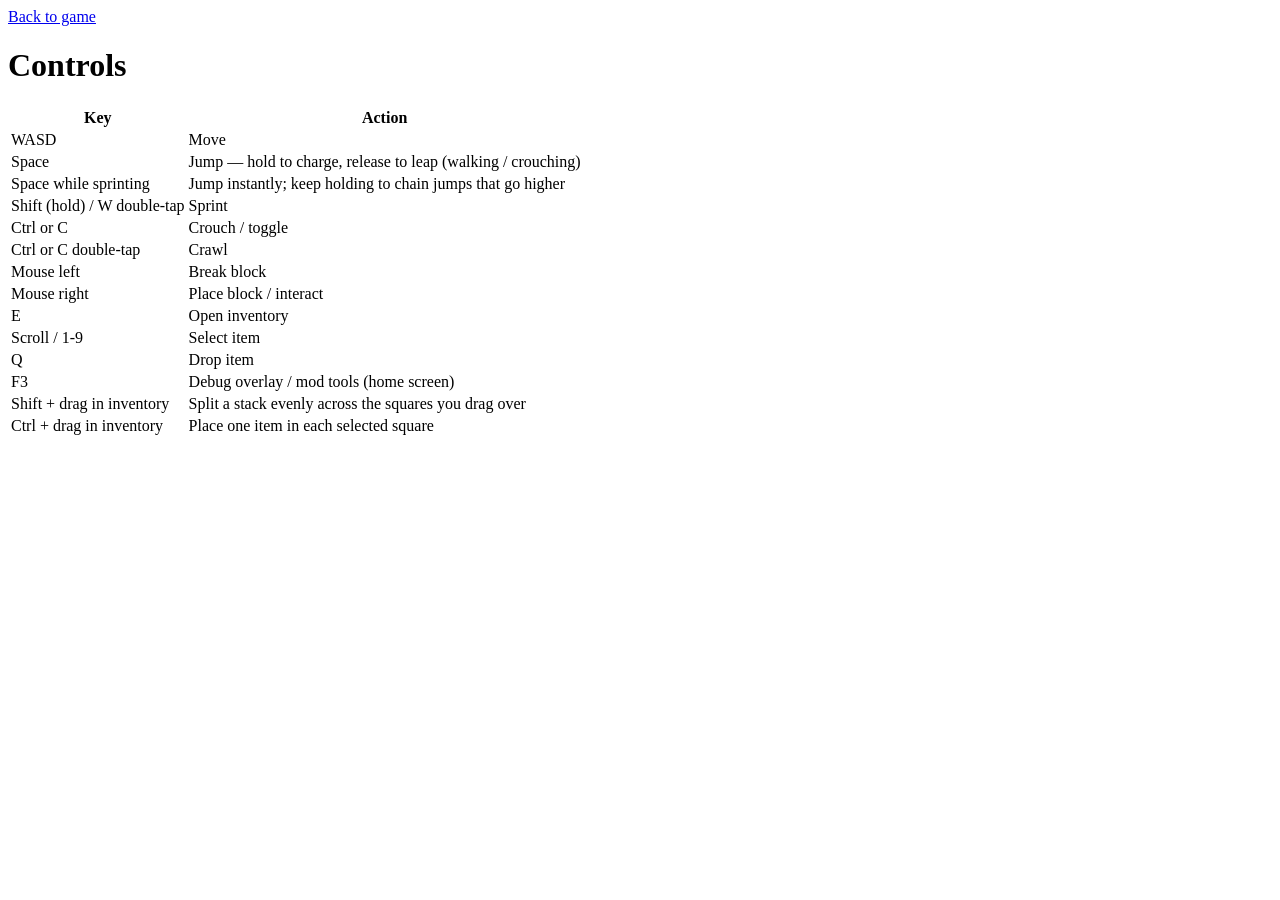
==== controls.html @ 39854875 "Add files via upload" ====
<!DOCTYPE html>
<html lang="en">
<head>
  <meta charset="UTF-8" />
  <meta name="viewport" content="width=device-width, initial-scale=1.0" />
  <title>Controls</title>
  <link rel="stylesheet" href="css/style.css" />
</head>
<body>
  <header id="mod-header">
    <a href="index.html">Back to game</a>
    <h1>Controls</h1>
  </header>

  <div id="controls">
    <table id="controls-table">
      <thead>
        <tr><th>Key</th><th>Action</th></tr>
      </thead>
      <tbody>
        <tr><td>WASD</td><td>Move</td></tr>
        <tr><td>Space</td><td>Jump &mdash; hold to charge, release to leap (walking / crouching)</td></tr>
        <tr><td>Space while sprinting</td><td>Jump instantly; keep holding to chain jumps that go higher</td></tr>
        <tr><td>Shift (hold) / W double-tap</td><td>Sprint</td></tr>
        <tr><td>Ctrl or C</td><td>Crouch / toggle</td></tr>
        <tr><td>Ctrl or C double-tap</td><td>Crawl</td></tr>
        <tr><td>Mouse left</td><td>Break block</td></tr>
        <tr><td>Mouse right</td><td>Place block / interact</td></tr>
        <tr><td>E</td><td>Open inventory</td></tr>
        <tr><td>Scroll / 1-9</td><td>Select item</td></tr>
        <tr><td>Q</td><td>Drop item</td></tr>
        <tr><td>F3</td><td>Debug overlay / mod tools (home screen)</td></tr>
        <tr><td>Shift + drag in inventory</td><td>Split a stack evenly across the squares you drag over</td></tr>
        <tr><td>Ctrl + drag in inventory</td><td>Place one item in each selected square</td></tr>
      </tbody>
    </table>
  </div>
</body>
</html>
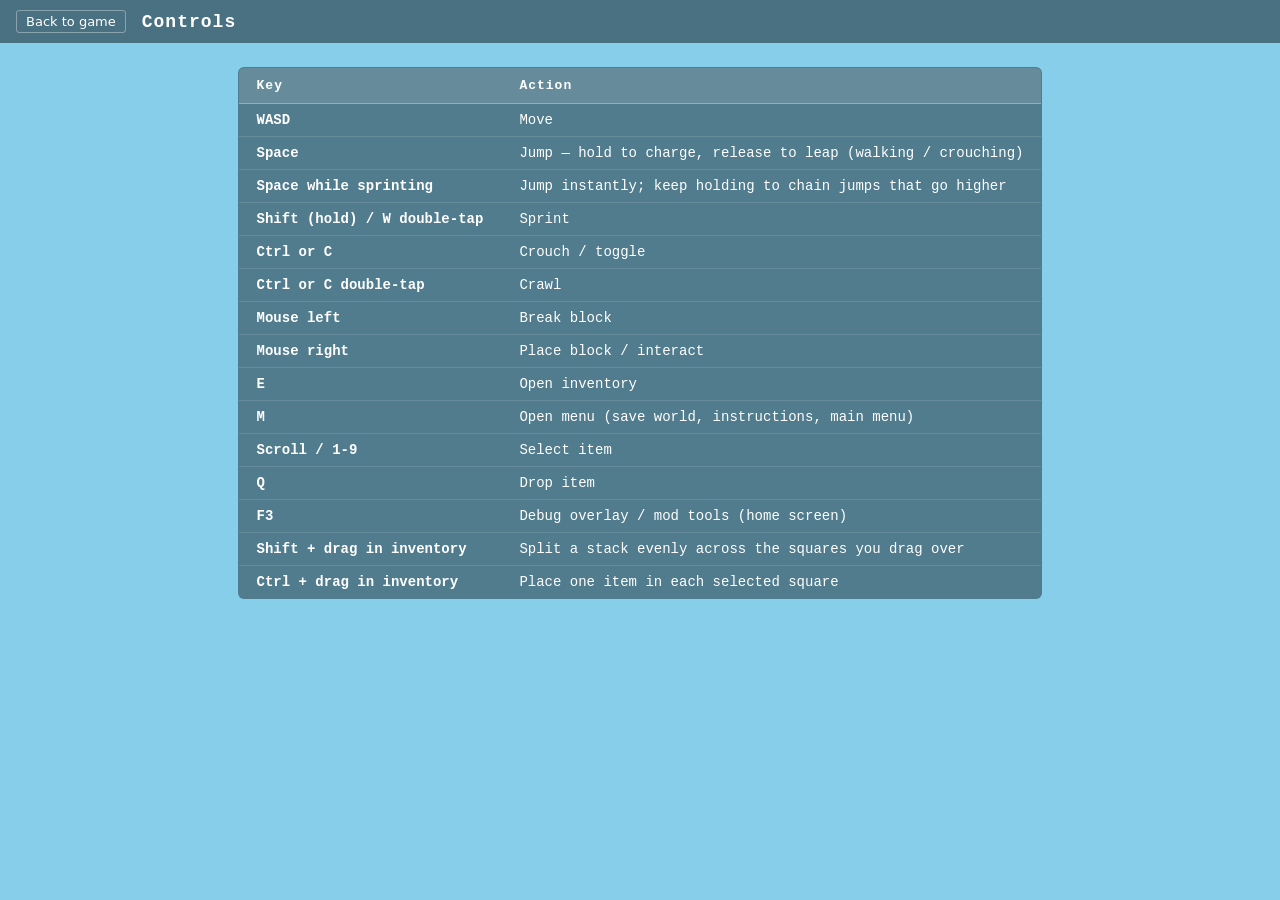
==== commit cc6746ec: "Add world save/load system with world selection and pause menu" ====
--- a/controls.html
+++ b/controls.html
@@ -27,6 +27,7 @@
         <tr><td>Mouse left</td><td>Break block</td></tr>
         <tr><td>Mouse right</td><td>Place block / interact</td></tr>
         <tr><td>E</td><td>Open inventory</td></tr>
+        <tr><td>M</td><td>Open menu (save world, instructions, main menu)</td></tr>
         <tr><td>Scroll / 1-9</td><td>Select item</td></tr>
         <tr><td>Q</td><td>Drop item</td></tr>
         <tr><td>F3</td><td>Debug overlay / mod tools (home screen)</td></tr>
--- a/css/style.css
+++ b/css/style.css
@@ -0,0 +1,1199 @@
+:root {
+  --panel: #c6c6c6;
+  --accent: #7fbf45;
+}
+
+* {
+  margin: 0;
+  padding: 0;
+  box-sizing: border-box;
+}
+
+html,
+body {
+  width: 100%;
+  height: 100%;
+  overflow: hidden;
+  background: #87ceeb;
+  font-family: "Segoe UI", system-ui, sans-serif;
+  color: #fff;
+  user-select: none;
+  -webkit-user-select: none;
+}
+
+#game {
+  position: fixed;
+  inset: 0;
+}
+
+#game canvas {
+  display: block;
+}
+
+#hud {
+  position: fixed;
+  inset: 0;
+  pointer-events: none;
+  z-index: 2;
+}
+
+#crosshair {
+  position: absolute;
+  left: 50%;
+  top: 50%;
+  width: 22px;
+  height: 22px;
+  transform: translate(-50%, -50%);
+}
+
+#crosshair::before,
+#crosshair::after {
+  content: "";
+  position: absolute;
+  background: #fff;
+  box-shadow: 0 0 3px rgba(0, 0, 0, 0.8);
+}
+
+#crosshair::before {
+  left: 10px;
+  top: 0;
+  width: 2px;
+  height: 22px;
+}
+
+#crosshair::after {
+  top: 10px;
+  left: 0;
+  height: 2px;
+  width: 22px;
+}
+
+#zone-label {
+  position: absolute;
+  top: 14px;
+  left: 14px;
+  font-family: "Courier New", monospace;
+  font-size: 15px;
+  text-shadow: 1px 1px 3px rgba(0, 0, 0, 0.9);
+  background: rgba(0, 0, 0, 0.35);
+  padding: 6px 10px;
+  border-radius: 4px;
+}
+
+#hint {
+  position: absolute;
+  right: 16px;
+  bottom: 20px;
+  text-align: left;
+  font-family: "Courier New", monospace;
+  font-size: 13px;
+  text-shadow: 1px 1px 3px rgba(0, 0, 0, 0.9);
+  background: rgba(0, 0, 0, 0.4);
+  padding: 6px 12px;
+  border-radius: 4px;
+  white-space: pre-line;
+  max-width: 46vw;
+}
+
+#hint:empty {
+  display: none;
+}
+
+#hotbar {
+  position: fixed;
+  left: 50%;
+  bottom: 14px;
+  transform: translateX(-50%);
+  display: flex;
+  gap: 5px;
+  background: rgba(0, 0, 0, 0.45);
+  padding: 6px;
+  z-index: 3;
+  pointer-events: none;
+}
+
+#hotbar.inv-open {
+  z-index: 20;
+  pointer-events: auto;
+}
+
+#hotbar.inv-open .slot {
+  cursor: grab;
+}
+
+.slot {
+  width: 54px;
+  height: 62px;
+  background: rgba(0, 0, 0, 0.35);
+  border: 2px solid rgba(255, 255, 255, 0.25);
+  display: flex;
+  flex-direction: column;
+  align-items: center;
+  justify-content: center;
+  gap: 2px;
+  position: relative;
+}
+
+.slot.selected {
+  border-color: #fff;
+  background: rgba(255, 255, 255, 0.18);
+}
+
+.slot.empty {
+  background: rgba(255, 255, 255, 0.07);
+  border-style: dashed;
+}
+
+.slot img {
+  width: 32px;
+  height: 32px;
+  image-rendering: pixelated;
+}
+
+.slot .count {
+  position: absolute;
+  top: 2px;
+  right: 4px;
+  font-size: 12px;
+  font-weight: 700;
+  text-shadow: 1px 1px 2px #000;
+}
+
+.slot .name {
+  font-size: 9px;
+  line-height: 1.1;
+  text-align: center;
+  max-width: 52px;
+}
+
+#stamina {
+  position: fixed;
+  left: 50%;
+  bottom: 100px;
+  transform: translateX(-50%);
+  width: 360px;
+  height: 7px;
+  border-radius: 0;
+  background: rgba(0, 0, 0, 0.5);
+  border: 1px solid rgba(255, 255, 255, 0.35);
+  z-index: 3;
+  pointer-events: none;
+  overflow: hidden;
+}
+
+.stamina-fill {
+  height: 100%;
+  width: 100%;
+  background: #5ad247;
+  transition: background 0.2s;
+}
+
+.stamina-ticks {
+  position: absolute;
+  inset: 0;
+  pointer-events: none;
+  background-image: repeating-linear-gradient(
+    to right,
+    transparent 0,
+    transparent calc(10% - 1px),
+    rgba(255, 255, 255, 0.5) calc(10% - 1px),
+    rgba(255, 255, 255, 0.5) 10%
+  );
+}
+
+#stamina.exhausted {
+  border-color: #e0403f;
+  box-shadow: 0 0 6px rgba(224, 64, 63, 0.8);
+}
+
+#stamina.charging {
+  animation: stamina-charge 0.09s linear infinite;
+}
+
+@keyframes stamina-charge {
+  0% { transform: translateX(-50%) translateX(-2px); }
+  25% { transform: translateX(-50%) translateX(2px); }
+  50% { transform: translateX(-50%) translateX(-2px); }
+  75% { transform: translateX(-50%) translateX(2px); }
+  100% { transform: translateX(-50%) translateX(-2px); }
+}
+
+#inventory {
+  position: fixed;
+  inset: 0;
+  z-index: 9;
+  display: flex;
+  align-items: center;
+  justify-content: center;
+  background: rgba(0, 0, 0, 0.55);
+  touch-action: none;
+}
+
+#inventory[hidden] {
+  display: none;
+}
+
+#sign-editor {
+  position: fixed;
+  inset: 0;
+  z-index: 9;
+  display: flex;
+  align-items: center;
+  justify-content: center;
+  background: rgba(0, 0, 0, 0.45);
+}
+
+#sign-editor[hidden] {
+  display: none;
+}
+
+.sign-win {
+  width: min(480px, 92vw);
+  background: var(--panel);
+  color: #202020;
+  border-radius: 8px;
+  padding: 16px;
+  font-family: "Courier New", monospace;
+  border: 3px solid #3c3c3c;
+  box-shadow: 0 10px 40px rgba(0, 0, 0, 0.5);
+}
+
+.sign-title {
+  font-weight: 700;
+  margin-bottom: 10px;
+  font-size: 15px;
+}
+
+.sign-win textarea {
+  width: 100%;
+  height: 110px;
+  resize: none;
+  font-family: "Courier New", monospace;
+  font-size: 14px;
+  padding: 6px;
+  box-sizing: border-box;
+  border: 2px solid #3c3c3c;
+  border-radius: 4px;
+  background: #f1e8d8;
+  color: #202020;
+}
+
+.sign-actions {
+  display: flex;
+  justify-content: flex-end;
+  gap: 8px;
+  margin-top: 10px;
+}
+
+.sign-btn {
+  font-family: "Courier New", monospace;
+  font-weight: 700;
+  background: var(--accent);
+  color: #fff;
+  border: 2px solid #3c3c3c;
+  border-radius: 4px;
+  padding: 5px 16px;
+  cursor: pointer;
+}
+
+.sign-btn:hover {
+  filter: brightness(1.05);
+}
+
+.sign-hint {
+  font-size: 11px;
+  opacity: 0.7;
+  margin-top: 10px;
+  text-align: right;
+  color: #333;
+}
+
+.inv-window {
+  width: min(660px, 94vw);
+  max-height: 88vh;
+  overflow-y: auto;
+  background: var(--panel);
+  color: #202020;
+  padding: 16px;
+  font-family: "Courier New", monospace;
+  border: 3px solid #3c3c3c;
+  box-shadow: 0 10px 40px rgba(0, 0, 0, 0.5);
+}
+
+.inv-title {
+  font-weight: 700;
+  margin: 10px 0 8px;
+  font-size: 15px;
+  border-bottom: 2px solid #3c3c3c;
+  padding-bottom: 4px;
+}
+
+.inv-grid {
+  display: grid;
+  grid-template-columns: repeat(9, 1fr);
+  gap: 6px;
+}
+
+.inv-grid.creative-grid {
+  max-height: 72vh;
+  overflow-y: auto;
+}
+
+.inv-grid > .item-card,
+.inv-grid > .empty-slot {
+  min-height: 70px;
+  width: 100%;
+}
+
+.item-card {
+  position: relative;
+  background: #a8a8a8;
+  border: 2px solid #3c3c3c;
+  padding: 6px;
+  display: flex;
+  flex-direction: column;
+  align-items: center;
+  gap: 2px;
+  cursor: pointer;
+  touch-action: none;
+}
+
+.empty-slot {
+  position: relative;
+  background: #868686;
+  border: 2px solid #3c3c3c;
+  box-shadow: inset 0 0 0 1px rgba(0, 0, 0, 0.18);
+}
+
+.split-target {
+  outline: 3px solid #7fbf45;
+  outline-offset: -3px;
+}
+
+.split-badge {
+  position: absolute;
+  bottom: 2px;
+  right: 3px;
+  font-size: 11px;
+  font-weight: 700;
+  color: #fff;
+  background: rgba(0, 0, 0, 0.6);
+  padding: 0 4px;
+  border-radius: 2px;
+}
+
+.craft-area {
+  display: flex;
+  align-items: center;
+  justify-content: center;
+  gap: 28px;
+  padding: 6px 6px 14px;
+}
+
+.craft-stage {
+  position: relative;
+  width: 208px;
+  height: 168px;
+}
+
+.craft-slot {
+  position: absolute;
+  width: 62px;
+  height: 62px;
+  background: #868686;
+  border: 2px solid #3c3c3c;
+  box-shadow: inset 0 0 0 1px rgba(0, 0, 0, 0.18);
+  display: flex;
+  flex-direction: column;
+  align-items: center;
+  justify-content: center;
+  gap: 2px;
+}
+
+.craft-slot.in {
+  background: #a8a8a8;
+  cursor: grab;
+}
+
+.craft-slot.in-0 {
+  top: 0;
+  left: 12px;
+}
+
+.craft-slot.in-1 {
+  top: 0;
+  right: 12px;
+}
+
+.craft-slot.in-2 {
+  bottom: 0;
+  left: 50%;
+  transform: translateX(-50%);
+}
+
+.craft-slot.out {
+  background: #7a7a7a;
+  cursor: pointer;
+}
+
+.craft-slot.out.has {
+  background: #bcd8ee;
+  border-color: #276ea2;
+}
+
+.craft-slot img {
+  width: 30px;
+  height: 30px;
+  image-rendering: pixelated;
+}
+
+.craft-slot .i-count {
+  position: absolute;
+  top: 3px;
+  right: 4px;
+  font-size: 12px;
+  font-weight: 700;
+}
+
+.craft-slot .i-name {
+  font-size: 10px;
+  text-align: center;
+  line-height: 1.1;
+}
+
+.craft-hint {
+  font-size: 11px;
+  text-align: center;
+  margin-bottom: 10px;
+  opacity: 0.8;
+}
+
+.inv-drag-ghost {
+  position: fixed;
+  z-index: 999;
+  pointer-events: none;
+  width: 56px;
+  height: 56px;
+  background: #a8a8a8;
+  border: 2px solid #3c3c3c;
+  box-shadow: 0 4px 12px rgba(0, 0, 0, 0.4);
+  display: flex;
+  align-items: center;
+  justify-content: center;
+}
+
+.inv-drag-ghost img {
+  width: 30px;
+  height: 30px;
+  image-rendering: pixelated;
+}
+
+.inv-drag-ghost .count {
+  position: absolute;
+  top: 2px;
+  right: 4px;
+  font-size: 11px;
+  font-weight: 700;
+}
+
+.item-card:hover {
+  background: #b6b6b6;
+}
+
+.item-card.selected {
+  border-color: var(--accent);
+  background: #bcd8ee;
+}
+
+.item-card img {
+  width: 30px;
+  height: 30px;
+  image-rendering: pixelated;
+}
+
+.item-card .i-name {
+  font-size: 10px;
+  text-align: center;
+  line-height: 1.1;
+}
+
+.item-card .i-count {
+  font-size: 12px;
+  font-weight: 700;
+}
+
+.inv-foot {
+  margin-top: 12px;
+  text-align: center;
+  font-size: 12px;
+}
+
+#overlay {
+  position: fixed;
+  inset: 0;
+  z-index: 10;
+  display: flex;
+  flex-direction: column;
+  align-items: center;
+  justify-content: center;
+  gap: 10px;
+  text-align: center;
+  cursor: pointer;
+  background: rgba(0, 0, 0, 0.6);
+}
+
+#overlay[hidden] {
+  display: none;
+}
+
+#loading-screen {
+  position: fixed;
+  inset: 0;
+  z-index: 30;
+  display: flex;
+  flex-direction: column;
+  align-items: center;
+  justify-content: center;
+  gap: 14px;
+  text-align: center;
+  background: #1b1b1b;
+  color: #fff;
+  font-family: "Courier New", monospace;
+}
+
+#loading-screen[hidden] {
+  display: none;
+}
+
+#loading-title {
+  font-size: clamp(22px, 5vw, 40px);
+  letter-spacing: 1px;
+  text-shadow: 2px 3px 0 rgba(0, 0, 0, 0.6);
+}
+
+#loading-bar-outer {
+  width: min(360px, 70vw);
+  height: 14px;
+  border: 2px solid rgba(255, 255, 255, 0.5);
+  border-radius: 3px;
+  overflow: hidden;
+}
+
+#loading-bar-fill {
+  width: 0%;
+  height: 100%;
+  background: #7fbf45;
+  transition: width 0.08s linear;
+}
+
+#loading-text {
+  font-size: 13px;
+  opacity: 0.8;
+}
+
+#overlay h1 {
+  font-size: clamp(28px, 6vw, 52px);
+  font-family: "Courier New", monospace;
+  text-shadow: 2px 3px 0 rgba(0, 0, 0, 0.6);
+  letter-spacing: 1px;
+}
+
+#overlay-title {
+  font-size: 18px;
+  opacity: 0.9;
+}
+
+#overlay-text {
+  font-size: 15px;
+  opacity: 0.85;
+  animation: pulse 1.6s infinite;
+}
+
+.overlay-buttons {
+  display: flex;
+  flex-direction: column;
+  gap: 10px;
+  margin-top: 6px;
+}
+
+.overlay-btn {
+  background: rgba(255, 255, 255, 0.1);
+  color: #fff;
+  border: 1px solid rgba(255, 255, 255, 0.4);
+  border-radius: 4px;
+  font-size: 14px;
+  padding: 8px 24px;
+  cursor: pointer;
+}
+
+.overlay-btn:hover {
+  background: rgba(255, 255, 255, 0.22);
+}
+
+.overlay-btn.creative {
+  background: rgba(127, 191, 69, 0.35);
+  border-color: #7fbf45;
+}
+
+.overlay-btn.creative:hover {
+  background: rgba(127, 191, 69, 0.55);
+}
+
+@keyframes pulse {
+  50% {
+    opacity: 0.4;
+  }
+}
+
+#debug {
+  position: fixed;
+  top: 14px;
+  right: 14px;
+  z-index: 8;
+  background: rgba(0, 0, 0, 0.55);
+  color: #fff;
+  font-family: "Courier New", monospace;
+  font-size: 12px;
+  line-height: 1.5;
+  padding: 8px 12px;
+  border-radius: 4px;
+  border: 1px solid rgba(255, 255, 255, 0.2);
+  user-select: text;
+  -webkit-user-select: text;
+}
+
+#debug.hidden {
+  display: none;
+}
+
+#main-debug {
+  position: fixed;
+  top: 40%;
+  left: 50%;
+  transform: translate(-50%, -50%);
+  z-index: 20;
+  background: rgba(0, 0, 0, 0.7);
+  color: #fff;
+  font-family: "Courier New", monospace;
+  font-size: 13px;
+  line-height: 1.5;
+  padding: 14px 18px;
+  border-radius: 6px;
+  border: 1px solid rgba(255, 255, 255, 0.25);
+  text-align: center;
+  user-select: text;
+  -webkit-user-select: text;
+}
+
+#main-debug.hidden {
+  display: none;
+}
+
+.main-debug-head {
+  font-size: 15px;
+  font-weight: bold;
+  margin-bottom: 4px;
+}
+
+.main-debug-hint {
+  opacity: 0.7;
+  margin-bottom: 6px;
+}
+
+.main-debug .debug-actions {
+  border-top: none;
+  margin-top: 4px;
+  padding-top: 0;
+}
+
+.debug-row {
+  white-space: nowrap;
+}
+
+.debug-key {
+  opacity: 0.65;
+}
+
+.debug-actions {
+  margin-top: 8px;
+  padding-top: 6px;
+  border-top: 1px solid rgba(255, 255, 255, 0.25);
+}
+
+.debug-btn {
+  background: rgba(255, 255, 255, 0.12);
+  color: #fff;
+  border: 1px solid rgba(255, 255, 255, 0.35);
+  border-radius: 3px;
+  font-family: inherit;
+  font-size: 12px;
+  padding: 2px 9px;
+  margin-right: 6px;
+  cursor: pointer;
+}
+
+.debug-btn:hover {
+  background: rgba(255, 255, 255, 0.25);
+}
+/* Mod pages */
+#mod-header {
+  display: flex;
+  align-items: center;
+  gap: 16px;
+  padding: 10px 16px;
+  background: rgba(0, 0, 0, 0.45);
+}
+
+#mod-header a {
+  color: #fff;
+  text-decoration: none;
+  font-size: 13px;
+  border: 1px solid rgba(255, 255, 255, 0.35);
+  border-radius: 3px;
+  padding: 3px 9px;
+}
+
+#mod-header a:hover {
+  background: rgba(255, 255, 255, 0.15);
+}
+
+#mod-header h1 {
+  font-family: "Courier New", monospace;
+  font-size: 18px;
+  letter-spacing: 1px;
+}
+
+#mod-editor {
+  display: flex;
+  height: calc(100% - 52px);
+}
+
+#stage {
+  flex: 1;
+  min-width: 0;
+  background: #2a2f36;
+  border-right: 1px solid rgba(255, 255, 255, 0.15);
+}
+
+#stage canvas {
+  display: block;
+}
+
+#mod-tools {
+  width: 190px;
+  padding: 12px;
+  display: flex;
+  flex-direction: column;
+  gap: 14px;
+  background: rgba(0, 0, 0, 0.35);
+  overflow-y: auto;
+}
+
+.mod-tool-group {
+  display: flex;
+  flex-direction: column;
+  gap: 6px;
+}
+
+.mod-label {
+  font-size: 12px;
+  opacity: 0.8;
+}
+
+#mod-color {
+  width: 100%;
+  height: 34px;
+  border: none;
+  border-radius: 4px;
+  background: none;
+  cursor: pointer;
+}
+
+#mod-size {
+  width: 100%;
+}
+
+.mod-tools-row {
+  flex-direction: row;
+  flex-wrap: wrap;
+  gap: 6px;
+}
+
+.mod-tool-btn {
+  background: rgba(255, 255, 255, 0.1);
+  color: #fff;
+  border: 1px solid rgba(255, 255, 255, 0.3);
+  border-radius: 3px;
+  font-size: 12px;
+  padding: 4px 8px;
+  cursor: pointer;
+}
+
+.mod-tool-btn:hover {
+  background: rgba(255, 255, 255, 0.2);
+}
+
+.mod-tool-btn.active {
+  background: rgba(127, 191, 69, 0.55);
+  border-color: #7fbf45;
+}
+
+.mod-select {
+  width: 100%;
+  background: rgba(255, 255, 255, 0.1);
+  color: #fff;
+  border: 1px solid rgba(255, 255, 255, 0.3);
+  border-radius: 3px;
+  font-size: 12px;
+  padding: 4px 6px;
+  cursor: pointer;
+}
+
+.mod-select option {
+  color: #000;
+}
+
+.mod-text,
+#mod-upload {
+  width: 100%;
+  background: rgba(255, 255, 255, 0.1);
+  color: #fff;
+  border: 1px solid rgba(255, 255, 255, 0.3);
+  border-radius: 3px;
+  font-size: 12px;
+  font-family: "Courier New", monospace;
+  padding: 4px 6px;
+  box-sizing: border-box;
+}
+
+#mod-upload {
+  font-family: inherit;
+  padding: 3px;
+  cursor: pointer;
+}
+
+#mod-upload::file-selector-button {
+  background: rgba(255, 255, 255, 0.1);
+  color: #fff;
+  border: 1px solid rgba(255, 255, 255, 0.3);
+  border-radius: 3px;
+  font-size: 12px;
+  padding: 3px 8px;
+  margin-right: 6px;
+  cursor: pointer;
+}
+
+.mod-toggle {
+  display: flex;
+  align-items: center;
+  gap: 7px;
+  font-size: 12px;
+  cursor: pointer;
+}
+
+.mod-toggle input {
+  width: 14px;
+  height: 14px;
+  margin: 0;
+  accent-color: #7fbf45;
+  cursor: pointer;
+}
+
+.mod-note {
+  font-size: 10px;
+  line-height: 1.4;
+  opacity: 0.6;
+}
+
+.mod-note code {
+  font-family: "Courier New", monospace;
+  opacity: 0.95;
+}
+
+.mod-act-btn {
+  flex: 1;
+  background: rgba(255, 255, 255, 0.1);
+  color: #fff;
+  border: 1px solid rgba(255, 255, 255, 0.3);
+  border-radius: 3px;
+  font-size: 12px;
+  padding: 5px 9px;
+  cursor: pointer;
+}
+
+.mod-act-btn:hover:not(:disabled) {
+  background: rgba(255, 255, 255, 0.2);
+}
+
+.mod-act-btn:disabled {
+  opacity: 0.35;
+  cursor: default;
+}
+
+#mod-rotate,
+#mod-clear {
+  background: rgba(255, 255, 255, 0.1);
+  color: #fff;
+  border: 1px solid rgba(255, 255, 255, 0.3);
+  border-radius: 3px;
+  font-size: 12px;
+  padding: 5px 9px;
+  cursor: pointer;
+  text-align: left;
+}
+
+#mod-rotate:hover,
+#mod-clear:hover {
+  background: rgba(255, 255, 255, 0.2);
+}
+
+#mod-preview-pane {
+  width: 230px;
+  display: flex;
+  flex-direction: column;
+  align-items: center;
+  gap: 10px;
+  padding: 14px 12px;
+  background: rgba(0, 0, 0, 0.35);
+}
+
+#mod-flat {
+  width: 216px;
+  height: 144px;
+  image-rendering: pixelated;
+  background-color: #5a5f66;
+  background-image: linear-gradient(45deg, #3d4147 25%, transparent 25%, transparent 75%, #3d4147 75%),
+    linear-gradient(45deg, #3d4147 25%, transparent 25%, transparent 75%, #3d4147 75%);
+  background-size: 8px 8px;
+  background-position: 0 0, 4px 4px;
+  border: 1px solid rgba(255, 255, 255, 0.25);
+  cursor: crosshair;
+}
+
+.mod-preview-hint {
+  font-size: 11px;
+  opacity: 0.65;
+  text-align: center;
+}
+
+#mod-status {
+  width: 214px;
+  font-size: 11px;
+  text-align: center;
+  padding: 4px 1px;
+  border: 1px dashed rgba(255, 255, 255, 0.3);
+  border-radius: 4px;
+  opacity: 0.85;
+}
+
+#mod-status.mod-status-transparent {
+  border-color: rgba(122, 196, 255, 0.65);
+  color: #9fd4ff;
+  opacity: 1;
+}
+
+#mod-download {
+  background: rgba(127, 191, 69, 0.5);
+  color: #fff;
+  border: 1px solid #7fbf45;
+  border-radius: 4px;
+  font-size: 13px;
+  padding: 7px 16px;
+  cursor: pointer;
+}
+
+#mod-download:hover {
+  background: rgba(127, 191, 69, 0.75);
+}
+
+.mod-flat-legend {
+  display: grid;
+  grid-template-columns: repeat(3, 1fr);
+  gap: 2px;
+  width: 216px;
+  font-size: 10px;
+  opacity: 0.85;
+}
+
+.mod-flat-legend span {
+  text-align: center;
+  background: rgba(0, 0, 0, 0.3);
+  border-radius: 2px;
+  padding: 2px 0;
+}
+
+#controls {
+  padding: 24px;
+  display: flex;
+  justify-content: center;
+}
+
+#controls-table {
+  border-collapse: collapse;
+  font-family: "Courier New", monospace;
+  font-size: 14px;
+  background: rgba(0, 0, 0, 0.4);
+  border: 1px solid rgba(255, 255, 255, 0.3);
+  border-radius: 6px;
+  overflow: hidden;
+}
+
+#controls-table th {
+  padding: 10px 18px;
+  text-align: left;
+  font-size: 13px;
+  letter-spacing: 1px;
+  background: rgba(255, 255, 255, 0.12);
+  border-bottom: 1px solid rgba(255, 255, 255, 0.3);
+}
+
+#controls-table td {
+  padding: 8px 18px;
+  border-bottom: 1px solid rgba(255, 255, 255, 0.12);
+}
+
+#controls-table td:first-child {
+  font-weight: bold;
+  white-space: nowrap;
+}
+
+#controls-table tbody tr:last-child td {
+  border-bottom: none;
+}
+
+#pause-menu {
+  position: fixed;
+  inset: 0;
+  z-index: 40;
+  display: flex;
+  align-items: center;
+  justify-content: center;
+  background: rgba(0, 0, 0, 0.6);
+}
+
+#pause-menu.hidden {
+  display: none;
+}
+
+.pause-panel {
+  display: flex;
+  flex-direction: column;
+  gap: 10px;
+  min-width: 240px;
+  padding: 22px 24px;
+  background: rgba(20, 20, 20, 0.9);
+  border: 1px solid rgba(255, 255, 255, 0.3);
+  border-radius: 8px;
+  font-family: "Courier New", monospace;
+  text-align: center;
+}
+
+.pause-title {
+  font-size: 20px;
+  letter-spacing: 1px;
+  margin-bottom: 6px;
+}
+
+.pause-btn {
+  background: rgba(255, 255, 255, 0.1);
+  color: #fff;
+  border: 1px solid rgba(255, 255, 255, 0.4);
+  border-radius: 4px;
+  font-family: inherit;
+  font-size: 14px;
+  padding: 8px 18px;
+  cursor: pointer;
+}
+
+.pause-btn:hover {
+  background: rgba(255, 255, 255, 0.22);
+}
+
+.pause-status {
+  min-height: 16px;
+  font-size: 12px;
+  opacity: 0.75;
+}
+
+#worlds {
+  display: flex;
+  flex-wrap: wrap;
+  gap: 20px;
+  align-items: flex-start;
+  justify-content: center;
+  padding: 32px 20px;
+  height: calc(100% - 52px);
+  overflow-y: auto;
+}
+
+.world-card {
+  display: flex;
+  flex-direction: column;
+  gap: 12px;
+  width: min(360px, 92vw);
+  padding: 22px;
+  background: rgba(0, 0, 0, 0.45);
+  border: 1px solid rgba(255, 255, 255, 0.3);
+  border-radius: 8px;
+  font-family: "Courier New", monospace;
+}
+
+.world-card h2 {
+  font-size: 18px;
+  letter-spacing: 1px;
+}
+
+.world-hint {
+  font-size: 12px;
+  opacity: 0.75;
+}
+
+.world-field {
+  display: flex;
+  flex-direction: column;
+  gap: 6px;
+  font-size: 13px;
+}
+
+.world-field input[type="text"] {
+  padding: 8px 10px;
+  border-radius: 4px;
+  border: 1px solid rgba(255, 255, 255, 0.35);
+  background: rgba(255, 255, 255, 0.08);
+  color: #fff;
+  font-family: inherit;
+  font-size: 14px;
+}
+
+.world-check {
+  display: flex;
+  align-items: center;
+  gap: 8px;
+  font-size: 13px;
+  cursor: pointer;
+}
+
+.world-btn {
+  margin-top: 4px;
+  background: rgba(127, 191, 69, 0.35);
+  color: #fff;
+  border: 1px solid #7fbf45;
+  border-radius: 4px;
+  font-family: inherit;
+  font-size: 14px;
+  padding: 9px 18px;
+  cursor: pointer;
+}
+
+.world-btn:hover {
+  background: rgba(127, 191, 69, 0.55);
+}
+
+#worlds-error {
+  width: 100%;
+  min-height: 18px;
+  text-align: center;
+  color: #ffb4b4;
+  font-family: "Courier New", monospace;
+  font-size: 13px;
+}
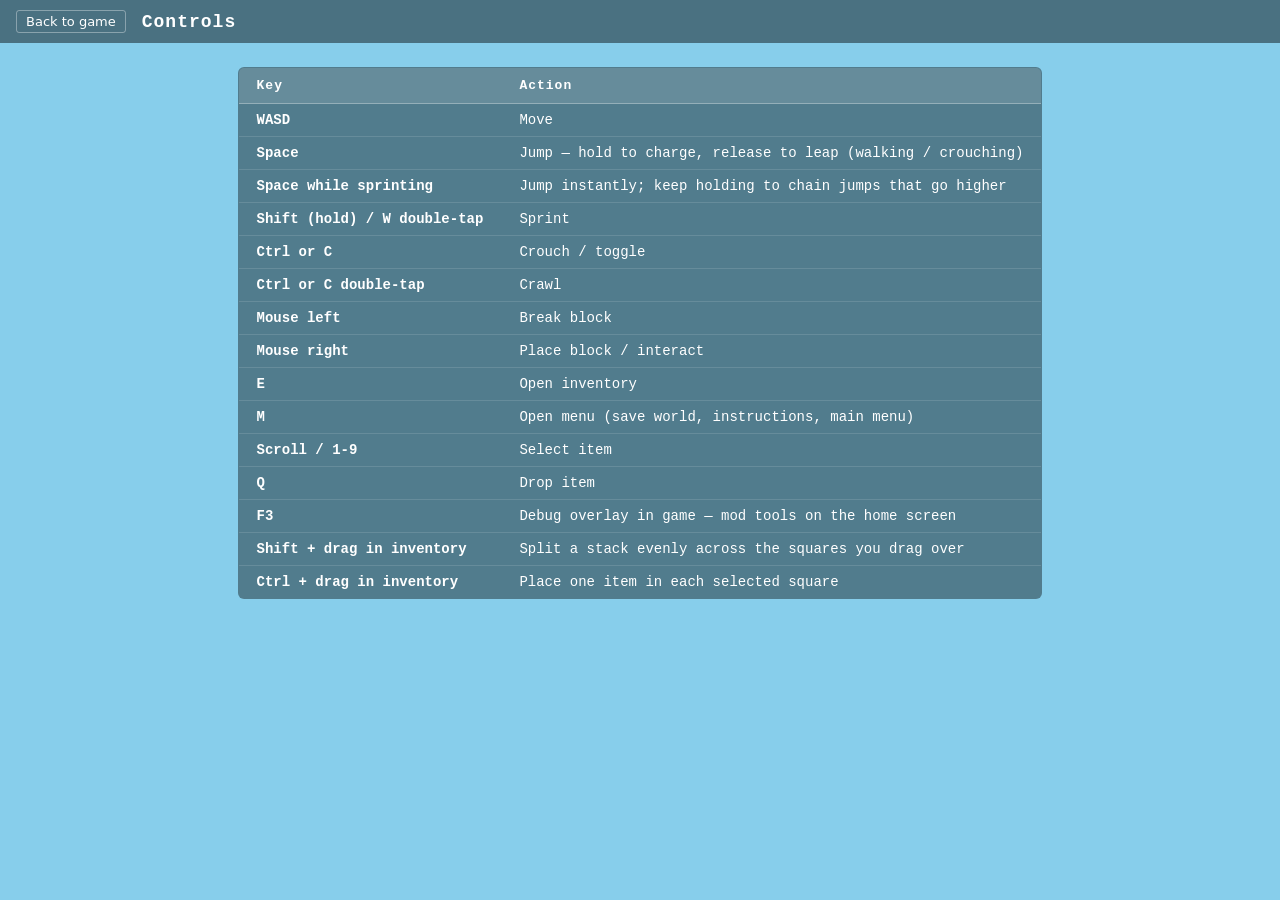
==== commit 035abd9c: "Rework entry: index -> world select with F3 mod menu, move old start to game.html" ====
--- a/controls.html
+++ b/controls.html
@@ -8,7 +8,7 @@
 </head>
 <body>
   <header id="mod-header">
-    <a href="index.html">Back to game</a>
+    <a href="game.html">Back to game</a>
     <h1>Controls</h1>
   </header>
 
@@ -30,7 +30,7 @@
         <tr><td>M</td><td>Open menu (save world, instructions, main menu)</td></tr>
         <tr><td>Scroll / 1-9</td><td>Select item</td></tr>
         <tr><td>Q</td><td>Drop item</td></tr>
-        <tr><td>F3</td><td>Debug overlay / mod tools (home screen)</td></tr>
+        <tr><td>F3</td><td>Debug overlay in game &mdash; mod tools on the home screen</td></tr>
         <tr><td>Shift + drag in inventory</td><td>Split a stack evenly across the squares you drag over</td></tr>
         <tr><td>Ctrl + drag in inventory</td><td>Place one item in each selected square</td></tr>
       </tbody>
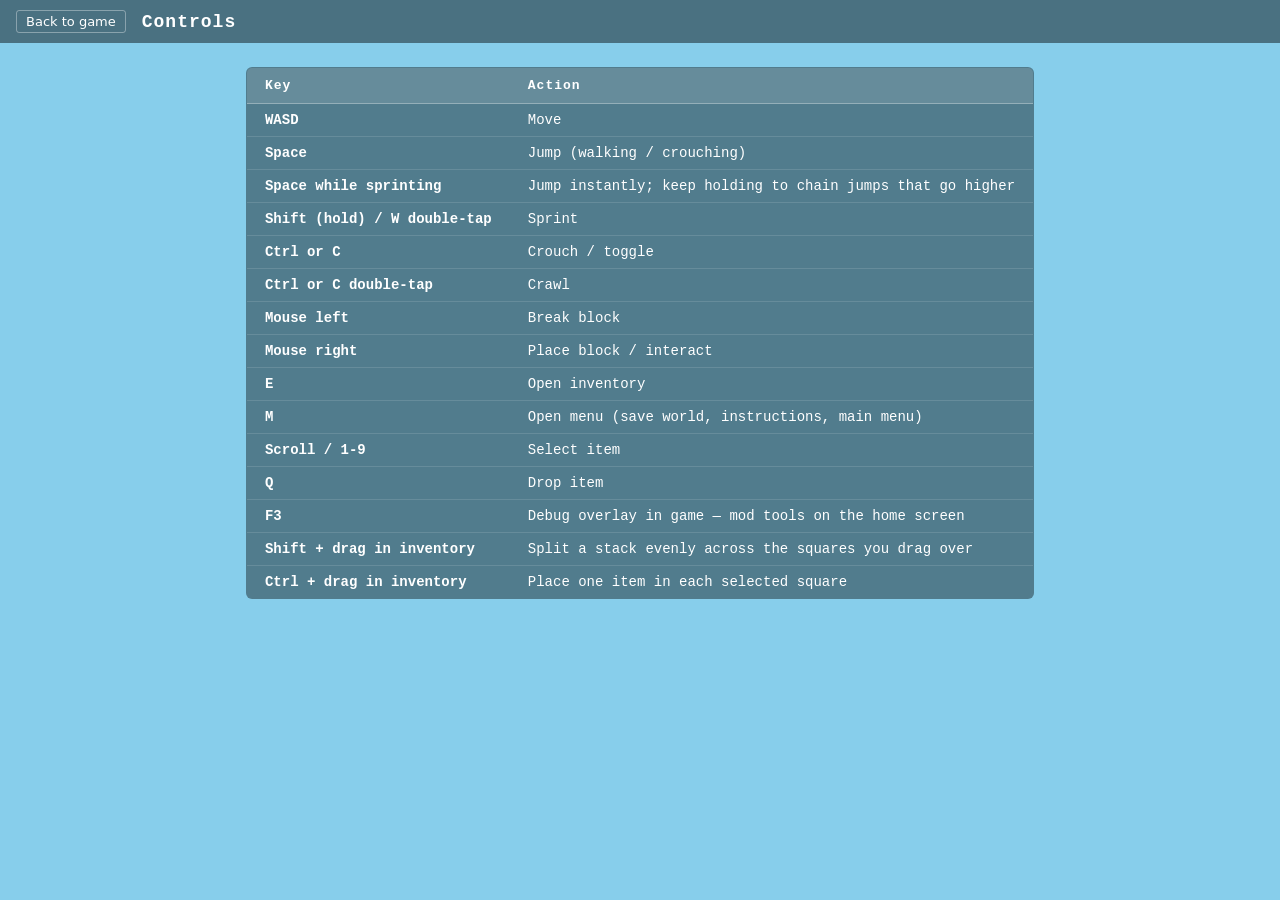
==== commit 11e00fbc: "Document systems and refine game startup" ====
--- a/controls.html
+++ b/controls.html
@@ -19,7 +19,7 @@
       </thead>
       <tbody>
         <tr><td>WASD</td><td>Move</td></tr>
-        <tr><td>Space</td><td>Jump &mdash; hold to charge, release to leap (walking / crouching)</td></tr>
+        <tr><td>Space</td><td>Jump (walking / crouching)</td></tr>
         <tr><td>Space while sprinting</td><td>Jump instantly; keep holding to chain jumps that go higher</td></tr>
         <tr><td>Shift (hold) / W double-tap</td><td>Sprint</td></tr>
         <tr><td>Ctrl or C</td><td>Crouch / toggle</td></tr>
@@ -37,4 +37,4 @@
     </table>
   </div>
 </body>
-</html>+</html>
--- a/css/style.css
+++ b/css/style.css
@@ -206,19 +206,7 @@
   box-shadow: 0 0 6px rgba(224, 64, 63, 0.8);
 }
 
-#stamina.charging {
-  animation: stamina-charge 0.09s linear infinite;
-}
-
-@keyframes stamina-charge {
-  0% { transform: translateX(-50%) translateX(-2px); }
-  25% { transform: translateX(-50%) translateX(2px); }
-  50% { transform: translateX(-50%) translateX(-2px); }
-  75% { transform: translateX(-50%) translateX(2px); }
-  100% { transform: translateX(-50%) translateX(-2px); }
-}
-
-#inventory {
+#inventory {
   position: fixed;
   inset: 0;
   z-index: 9;
@@ -589,6 +577,36 @@
 #loading-text {
   font-size: 13px;
   opacity: 0.8;
+}
+
+.loading-chunk-grid {
+  display: grid;
+  gap: 2px;
+  margin-bottom: 12px;
+}
+
+.loading-chunk-tile {
+  width: 10px;
+  height: 10px;
+  background: #2b241d;
+  border: 1px solid #3b342b;
+}
+
+.loading-chunk-tile-wait {
+  background: #2b241d;
+}
+
+.loading-chunk-tile-active {
+  background: #4a90e2;
+  box-shadow: 0 0 4px rgba(74, 144, 226, 0.8);
+}
+
+.loading-chunk-tile-blue {
+  background: #4a90e2;
+}
+
+.loading-chunk-tile-green {
+  background: #4caf50;
 }
 
 #overlay h1 {
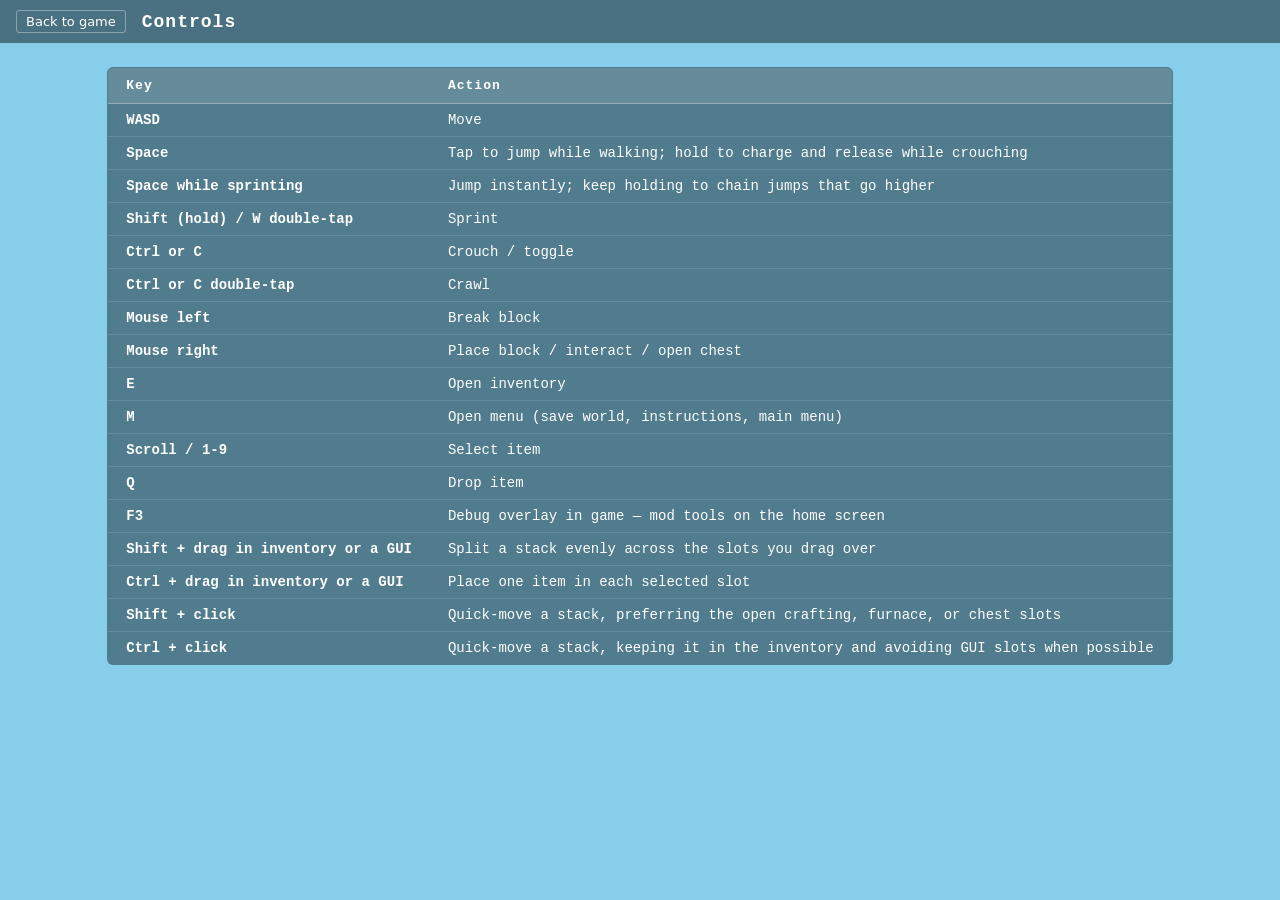
==== commit 0b7ac744: "Add persistent chest inventories and modifier-aware quick moves" ====
--- a/controls.html
+++ b/controls.html
@@ -19,20 +19,22 @@
       </thead>
       <tbody>
         <tr><td>WASD</td><td>Move</td></tr>
-        <tr><td>Space</td><td>Jump (walking / crouching)</td></tr>
+        <tr><td>Space</td><td>Tap to jump while walking; hold to charge and release while crouching</td></tr>
         <tr><td>Space while sprinting</td><td>Jump instantly; keep holding to chain jumps that go higher</td></tr>
         <tr><td>Shift (hold) / W double-tap</td><td>Sprint</td></tr>
         <tr><td>Ctrl or C</td><td>Crouch / toggle</td></tr>
         <tr><td>Ctrl or C double-tap</td><td>Crawl</td></tr>
         <tr><td>Mouse left</td><td>Break block</td></tr>
-        <tr><td>Mouse right</td><td>Place block / interact</td></tr>
+        <tr><td>Mouse right</td><td>Place block / interact / open chest</td></tr>
         <tr><td>E</td><td>Open inventory</td></tr>
         <tr><td>M</td><td>Open menu (save world, instructions, main menu)</td></tr>
         <tr><td>Scroll / 1-9</td><td>Select item</td></tr>
         <tr><td>Q</td><td>Drop item</td></tr>
         <tr><td>F3</td><td>Debug overlay in game &mdash; mod tools on the home screen</td></tr>
-        <tr><td>Shift + drag in inventory</td><td>Split a stack evenly across the squares you drag over</td></tr>
-        <tr><td>Ctrl + drag in inventory</td><td>Place one item in each selected square</td></tr>
+        <tr><td>Shift + drag in inventory or a GUI</td><td>Split a stack evenly across the slots you drag over</td></tr>
+        <tr><td>Ctrl + drag in inventory or a GUI</td><td>Place one item in each selected slot</td></tr>
+        <tr><td>Shift + click</td><td>Quick-move a stack, preferring the open crafting, furnace, or chest slots</td></tr>
+        <tr><td>Ctrl + click</td><td>Quick-move a stack, keeping it in the inventory and avoiding GUI slots when possible</td></tr>
       </tbody>
     </table>
   </div>
--- a/css/style.css
+++ b/css/style.css
@@ -201,11 +201,23 @@
   );
 }
 
-#stamina.exhausted {
-  border-color: #e0403f;
-  box-shadow: 0 0 6px rgba(224, 64, 63, 0.8);
-}
-
+#stamina.exhausted {
+  border-color: #e0403f;
+  box-shadow: 0 0 6px rgba(224, 64, 63, 0.8);
+}
+
+#stamina.charging {
+  animation: stamina-charge 0.09s linear infinite;
+}
+
+@keyframes stamina-charge {
+  0% { transform: translateX(-50%) translateX(-2px); }
+  25% { transform: translateX(-50%) translateX(2px); }
+  50% { transform: translateX(-50%) translateX(-2px); }
+  75% { transform: translateX(-50%) translateX(2px); }
+  100% { transform: translateX(-50%) translateX(-2px); }
+}
+
 #inventory {
   position: fixed;
   inset: 0;
@@ -322,15 +334,19 @@
   gap: 6px;
 }
 
-.inv-grid.creative-grid {
-  max-height: 72vh;
-  overflow-y: auto;
-}
-
 .inv-grid > .item-card,
 .inv-grid > .empty-slot {
   min-height: 70px;
   width: 100%;
+}
+
+.inv-grid.container-grid {
+  margin-bottom: 14px;
+}
+
+.inv-grid.container-grid > .item-card,
+.inv-grid.container-grid > .empty-slot {
+  min-height: 56px;
 }
 
 .item-card {
@@ -419,6 +435,25 @@
   transform: translateX(-50%);
 }
 
+.furnace-stage {
+  width: 66px;
+  display: flex;
+  flex-direction: column;
+  align-items: center;
+  justify-content: center;
+  gap: 10px;
+}
+
+.furnace-stage .craft-slot.furn {
+  position: static;
+  transform: none;
+}
+
+.craft-slot.out.furnace-out {
+  position: relative;
+  flex: none;
+}
+
 .craft-slot.out {
   background: #7a7a7a;
   cursor: pointer;
@@ -447,6 +482,40 @@
   font-size: 10px;
   text-align: center;
   line-height: 1.1;
+}
+
+.furnace-arrow {
+  position: relative;
+  flex: none;
+  width: 86px;
+  height: 44px;
+  filter:
+    drop-shadow(1px 0 0 #2f2f2f)
+    drop-shadow(-1px 0 0 #2f2f2f)
+    drop-shadow(0 1px 0 #2f2f2f)
+    drop-shadow(0 -1px 0 #2f2f2f);
+}
+
+.furnace-arrow::before,
+.furnace-arrow::after {
+  content: '';
+  position: absolute;
+  inset: 0;
+  clip-path: polygon(0% 34%, 50% 34%, 50% 0%, 100% 50%, 50% 100%, 50% 66%, 0% 66%);
+}
+
+.furnace-arrow::before {
+  background: #5a5a5a;
+}
+
+.furnace-arrow::after {
+  background: linear-gradient(
+    to right,
+    #f0b23c 0,
+    #f0b23c var(--furnace-progress, 0%),
+    rgba(240, 178, 60, 0) var(--furnace-progress, 0%),
+    rgba(240, 178, 60, 0) 100%
+  );
 }
 
 .craft-hint {
